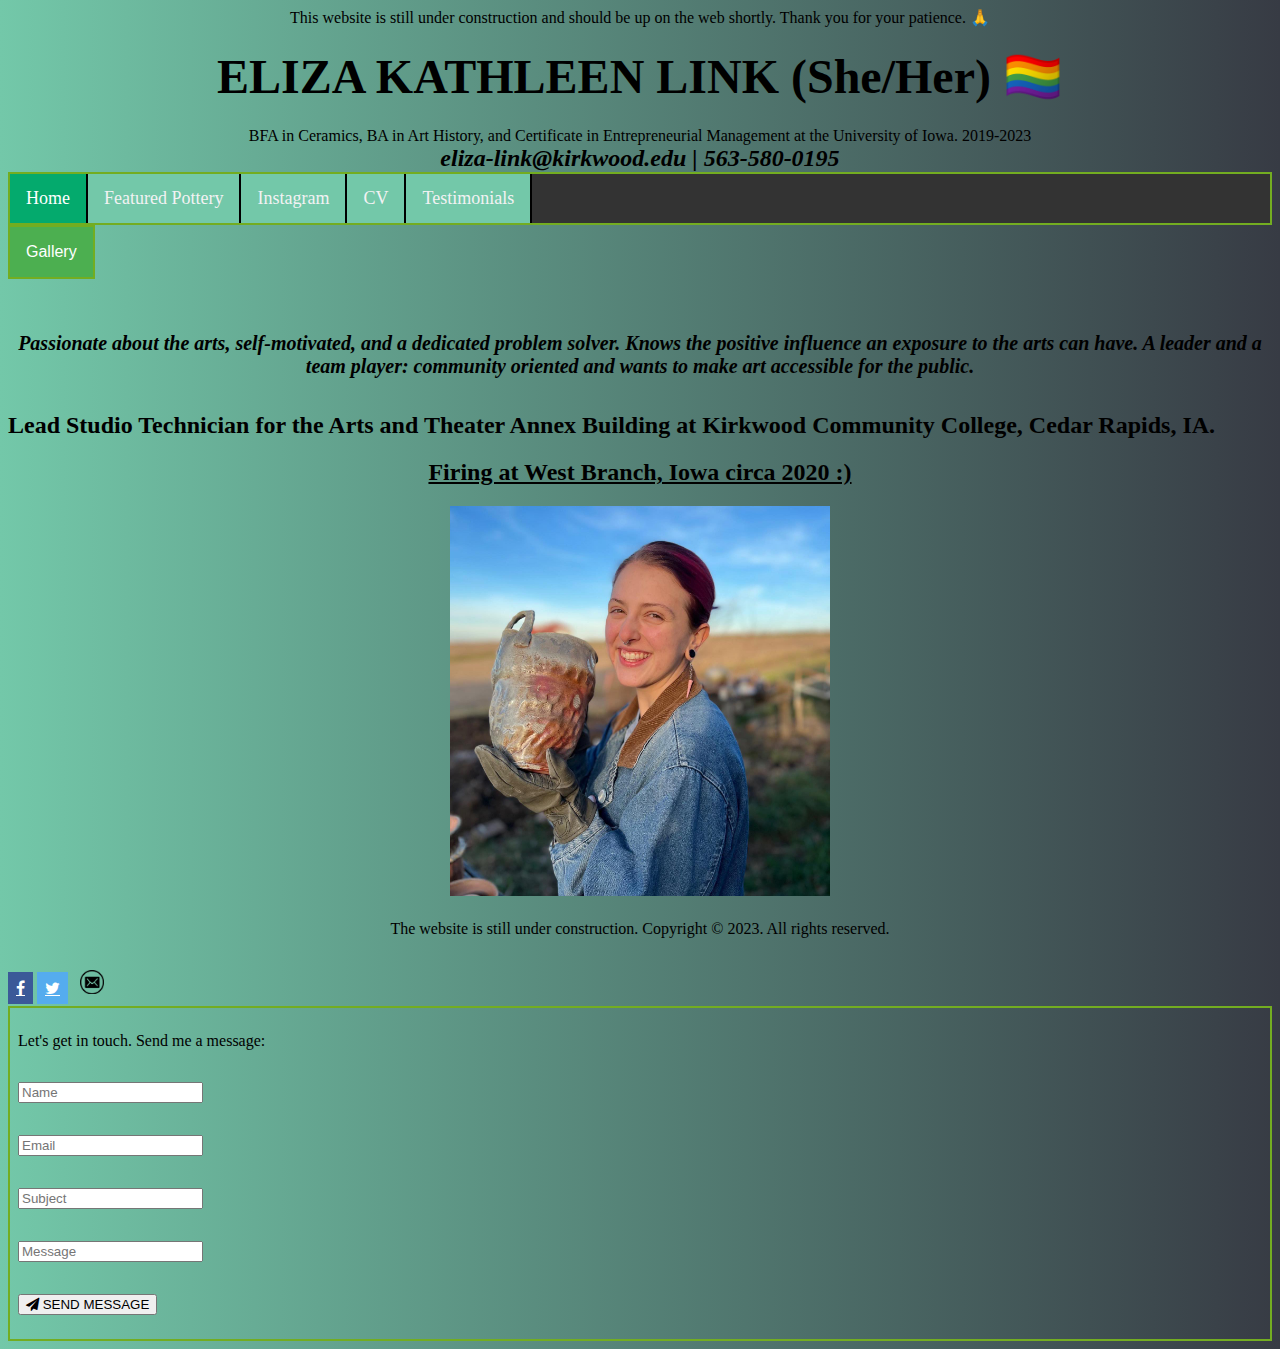
==== index.html @ 22ed65d2 "Update and rename Eliza_HTML_WebPage.html to index.html" ====
﻿<!DOCTYPE html>

<html lang="en">
<head>
    <meta charset="UTF-8">
    <meta http-equiv="X-UA-Compatible" content="IE=edge">
    <meta name="viewport" content="width=device-width, initial-scale=1.0">
    <link rel="stylesheet" href="StyleSheet1.css">
    <script src="Script1.js"></script>
    <title>Eliza Link</title>
    <center> This website is still under construction and should be up on the web shortly. Thank you for your patience. 🙏  </center>

</head>
<body>


    <title> My first Website</title>
    <link rel="icon" type="image/x-icon" href="F:\Download\favicon.ico">
    <center><h1> <font size="+22">ELIZA KATHLEEN LINK (She/Her) 🏳️‍🌈 </font></h1></center>
	<center>BFA in Ceramics, BA in Art History, and Certificate in Entrepreneurial Management at the University of Iowa. 2019-2023</center>

    <center><b><i>  <font size="+2"> eliza-link@kirkwood.edu | 563-580-0195 </font></i></b></center>
    <nav>
        <ul>

            <div class="topnav">
                <li><center><a class="active" href="#home">Home</a> </center></li>
                <li><a href="Eliza Pottery Page.html">Featured Pottery</a></li>
                <li><a href="https://www.instagram.com/e.link.arts/">Instagram</a></li>
                <li><a href="Eliza_Resume.pdf">CV</a></li>
                <li><a href="https://campuscouncil.stanleymuseum.uiowa.edu/news/2023/04/student-art-showcase-spotlight-eliza">Testimonials</a></li>

        </ul>


        <style>
            /* Style The Dropdown Button */
            .dropbtn {
                background-color: #4CAF50;
                color: white;
                padding: 16px;
                font-size: 16px;
                border: none;
                cursor: pointer;
            }

            /* The container <div> - needed to position the dropdown content */
            .dropdown {
                position: relative;
                display: inline-block;
            }

            /* Dropdown Content (Hidden by Default) */
            .dropdown-content {
                display: none;
                position: absolute;
                background-color: #f9f9f9;
                min-width: 260px;
                box-shadow: 0px 8px 16px 0px rgba(0,0,0,0.2);
                z-index: 1;
            }

                /* Links inside the dropdown */
                .dropdown-content a {
                    color: black;
                    padding: 12px 36px;
                    text-decoration: none;
                    display: block;
                }

                    /* Change color of dropdown links on hover */
                    .dropdown-content a:hover {
                        background-color: #f1f1f1
                    }

            /* Show the dropdown menu on hover */
            .dropdown:hover .dropdown-content {
                display: block;
            }

            /* Change the background color of the dropdown button when the dropdown content is shown */
            .dropdown:hover .dropbtn {
                background-color: #3e8e41;
            }
        </style>

        <div class="dropdown">
            <button class="dropbtn">Gallery</button>
            <div class="dropdown-content">
                <a href="https://www.instagram.com/p/CFpntG6j7YO/">Classic Pottery</a>
                <a href="330256877_570688371769491_7349256230320512177_n.jpg">Valentines Day</a>
                <a href="297708500_586476869725731_1121711123468817088_n.jpg">Good times</a>
                <a href="Casserole_HTML.html"> Casserole</a>
            </div>
        </div>

    </nav> </div><br>

    <h1 style="font-size:40px; text-align:center;">
        <p style="font-size:50%;">
            <i>
                <b>
                    Passionate about the arts, self-motivated, and a dedicated problem solver. Knows the positive
                    influence an exposure to the arts can have. A leader and a team player: community oriented and
                    wants to make art accessible for the public.
                </b>
            </i>
        </p>
    </h1>
    <h2 style="font-family:Georgia;" font-size:6px;">

        Lead Studio Technician for the Arts and Theater Annex Building at Kirkwood Community College, Cedar Rapids, IA.


    </h2>


    <center><h2><b><u>Firing at West Branch, Iowa circa 2020 :)  </u></b></h2></center>
        <img src="eliza_smiling.jpg" id="firing" alt="West Branch" class="center" width="260" height="390">
        <script src="Script1.js"></script>


</body>


<center><p> The website is still under construction. Copyright © 2023. All rights reserved.</center>

<!-- Add icon library -->
<link rel="stylesheet" href="https://cdnjs.cloudflare.com/ajax/libs/font-awesome/4.7.0/css/font-awesome.min.css">
<!-- Add font awesome icons -->
<a href="https://www.facebook.com/liza.link" class="fa fa-facebook"></a>
<a href="https://twitter.com/opticaleluzad" class="fa fa-twitter"></a>
<a href="mailto:elizachix@gmail.com" class="email-link">
  <span class="icon"></span>
</a>	

	
<div>
<p>Let's get in touch. Send me a message:</p>

<form action="/action_page.php" target="_blank">
    <p><input class="w3-input w3-padding-16" type="text" placeholder="Name" required name="Name"></p>
    <p><input class="w3-input w3-padding-16" type="text" placeholder="Email" required name="Email"></p>
    <p><input class="w3-input w3-padding-16" type="text" placeholder="Subject" required name="Subject"></p>
    <p><input class="w3-input w3-padding-16" type="text" placeholder="Message" required name="Message"></p>
    <p>
        <button class="w3-button w3-light-grey w3-padding-large" type="submit">
            <i class="fa fa-paper-plane"></i> SEND MESSAGE
        </button>
    </p>
</form>
    </div>

</html>
---- StyleSheet1.css ----
﻿body {
    background-color: #73c8a9;
    font-family: Rockwell, cursive;
    background-image: linear-gradient(to right, #73c8a9, #373b44);
    p .solid{
    border-style: solid;
}
}

.center {
    display: block;
    margin-left: auto;
    margin-right: auto;
    width: 30%;
}



canvas {
    border: 5px solid #2e2e2e;
    border-radius: 10px;
    display: block;
    margin: 80px auto;
    background-size: cover;
    background-repeat: no-repeat;
    /* we will make the end menu overlap the game canvas, so we need here a lower z-index */
    z-index: 1;
}


ul {
    list-style-type: none;
    margin: 0;
    padding: 0;
}

/*Main Menu Bar*/
li {
    float: left;
    border-right: 2px solid #000000;
}

a {
    display: block;
    padding: 8px;
    background-color: #73c8a9;
}

/* Add a black background color to the top navigation */
.topnav {
    background-color: #333;
    overflow: hidden;
}

    /* Style the links inside the navigation bar */
    .topnav a {
        float: left;
        color: #f2f2f3;
        text-align: center;
        padding: 14px 16px;
        text-decoration: none;
        font-size: 18px;
    }

        /* Change the color of links on hover */
        .topnav a:hover {
            background-color: #ddd;
            color: black;
        }

        /* Add a color to the active/current link */
        .topnav a.active {
            background-color: #04AA6D;
            color: white;
        }

h1 {
{
    border-style: ridge;
}

}

/* Formatting the Query Box */
div {
    
    border: 2px solid #73AD21;
    border-width: 2px;
}


p
/*  background-color: yellow; REMOVE COMMENT IF YOU WANT YELLOW BACKGROUND FOR THE TEXT*/
/* Style all font awesome icons */ {
    padding: 8px;
    font-size: 16px;
    font-family: "Georgia";
    text-decoration: none;
    
}


/* Add a hover effect if you want */
.fa:hover {
    opacity: 0.7;
}

/* Set a specific color for each brand */

/* Facebook */
.fa-facebook {
    background: #3B5998;
    color: white;
}

/* Twitter */
.fa-twitter {
    background: #55ACEE;
    color: white;
}
/*E-mail */

.email-link {
  display: inline-block;
  background-color: transparent;
  text-decoration: none;
}

.icon {
  display: inline-block;
  width: 24px;
  height: 24px;
  background-image: url(mail-box-icon.png);
  background-size: cover;
}
}
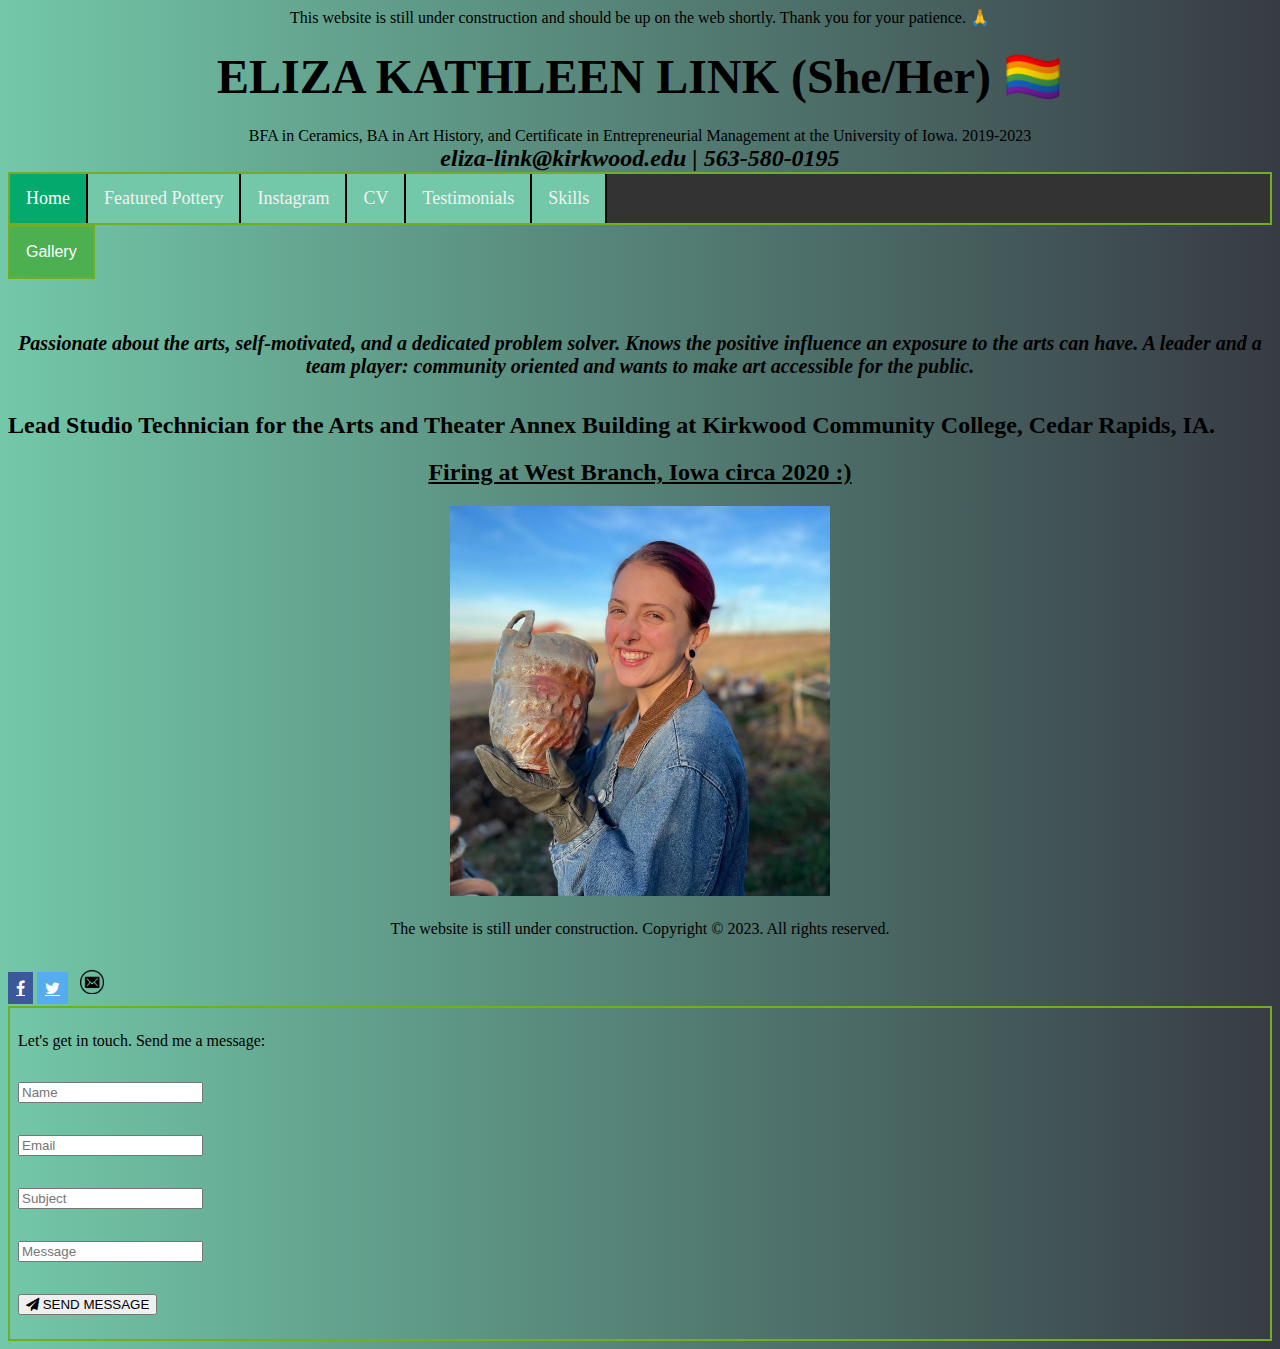
==== commit cbcfe905: "Update index.html" ====
--- a/index.html
+++ b/index.html
@@ -29,6 +29,7 @@
                 <li><a href="https://www.instagram.com/e.link.arts/">Instagram</a></li>
                 <li><a href="Eliza_Resume.pdf">CV</a></li>
                 <li><a href="https://campuscouncil.stanleymuseum.uiowa.edu/news/2023/04/student-art-showcase-spotlight-eliza">Testimonials</a></li>
+		<li><a href="Skills.html">Skills</a></li>
 
         </ul>
 
